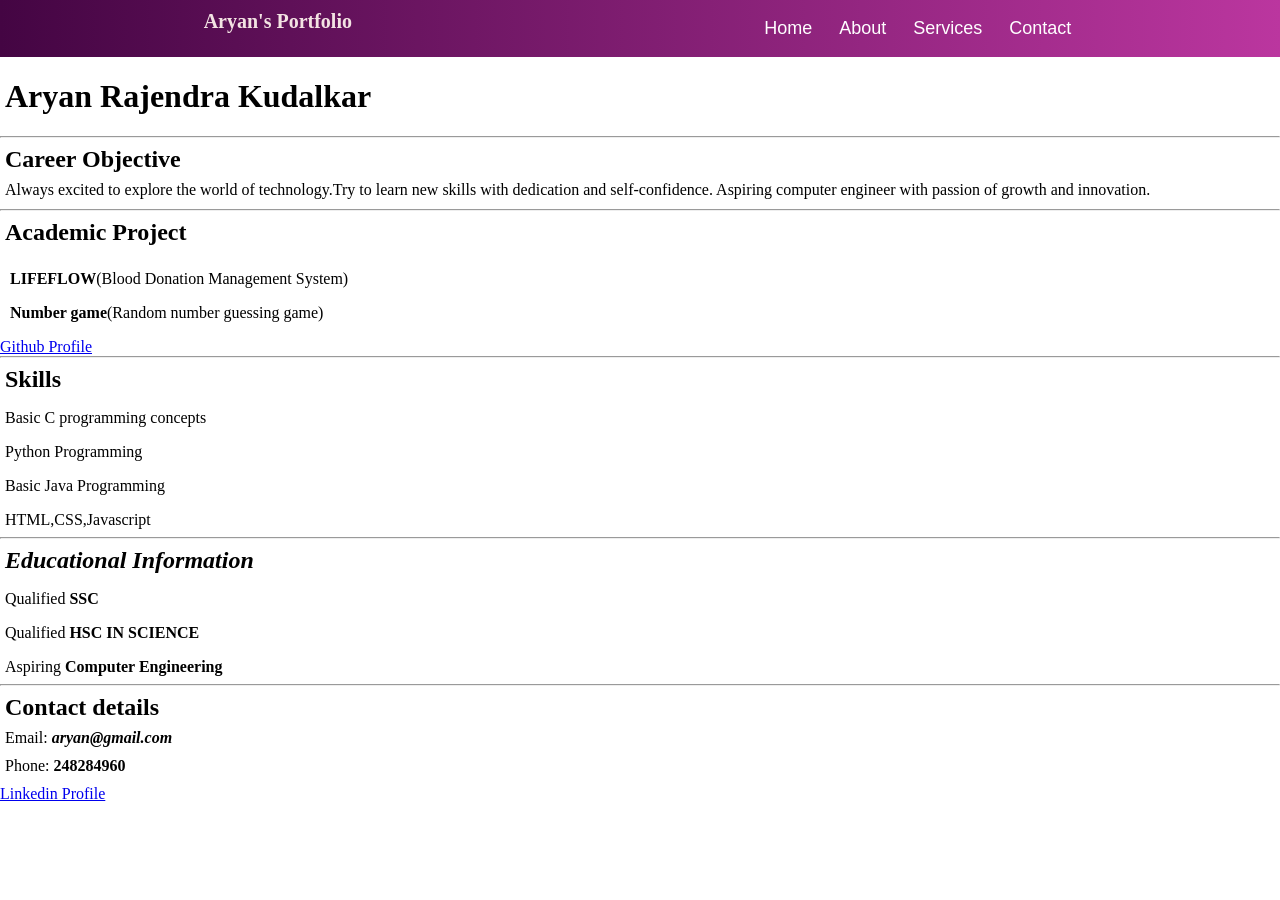
==== about.html @ 8495650d "First commit" ====
<!DOCTYPE html>
<html lang="en">

<head>
    <meta charset="UTF-8">
    <meta name="viewport" content="width=device-width, initial-scale=1.0">
    <title>RESUME</title>
    <style>
         * {
            margin: 0;
            padding: 0;
        }

        nav {
            display: flex;
            justify-content: space-around;
            padding: 10px 0;
            /*background-color: rgb(46, 10, 80);*/
            background-image: linear-gradient(to right, rgb(68, 5, 67), rgb(187, 54, 159));
            color: rgb(243, 227, 227);
            /*position: sticky;
    top: 0;*/
        }

        .logo {
            font-size: 20px;
            font-weight: bolder;
            font-family: "Edu NSW ACT Cursive", cursive;

        }

        nav ul {
            display: flex;
            gap: 17px;
            align-items: center;
        }

        nav ul li {
            list-style-type: none;
            font-size: 18px;
            font-weight: 400;
            font-family: "Oswald", sans-serif;
        }

        nav ul li a {
            color: white;
            text-decoration: none;
        }

        nav ul li a:hover {
            color: rgb(237, 179, 237);
            text-decoration: none;
            transition: all 0.5s;
        }

        
        
        h1{
            padding: 21px 5px;
            /*background-color: rgb(186, 35, 176);*/
            /*color: ;*/
        }

        h2{
            padding: 8px 5px;
        }

        p{
            padding-bottom: 10px;
            padding-left: 5px;
        }

        ol, li{
            list-style-type: decimal;
            padding: 8px 5px;
        }

        
    </style>
</head>

<body>
    <nav>
        <div class="logo">Aryan's Portfolio</div>
        <ul>
            <li><a href="/">Home</a></li>
            <li><a href="/about.html">About</a></li>
            <li><a href="/services.html">Services</a></li>
            <li><a href="/contact.html">Contact</a></li>
        </ul>
    </nav>
    <h1>Aryan Rajendra Kudalkar</h1>
    <hr>
    <h2>Career Objective</h2>
    <p>Always excited to explore the world of technology.Try to learn new skills with dedication and self-confidence.
        Aspiring computer engineer with passion of growth and innovation. </p>
    <hr>
    <h2>Academic Project</h2>
    <ol id="list">
        <li><b>LIFEFLOW</b>(Blood Donation Management System)</li>
        <li><b>Number game</b>(Random number guessing game)</li>
    </ol>
    <a href="https://github.com/AryanKudalkar" target="_main">Github Profile</a>
    <hr>
    <h2>Skills</h2>
    <ul>
        <li>Basic C programming concepts</li>
        <li>Python Programming</li>
        <li>Basic Java Programming</li>
        <li>HTML,CSS,Javascript</li>
    </ul>
    <hr>
    <h2><i><b>Educational Information</b></i></h2>
    <ul>
        <li>Qualified <b>SSC</b></li>
        <li>Qualified <b>HSC IN SCIENCE</b></li>
        <li>Aspiring <b>Computer Engineering</b></li>
    </ul>
    <hr>
    <h2>Contact details</h2>
    <p>Email: <i><b>aryan@gmail.com</b></i></p>
    <p>Phone: <b>248284960</b></p>
    <a href="https://www.linkedin.com/feed/" target="_blank">Linkedin Profile</a>



</body>

</html>
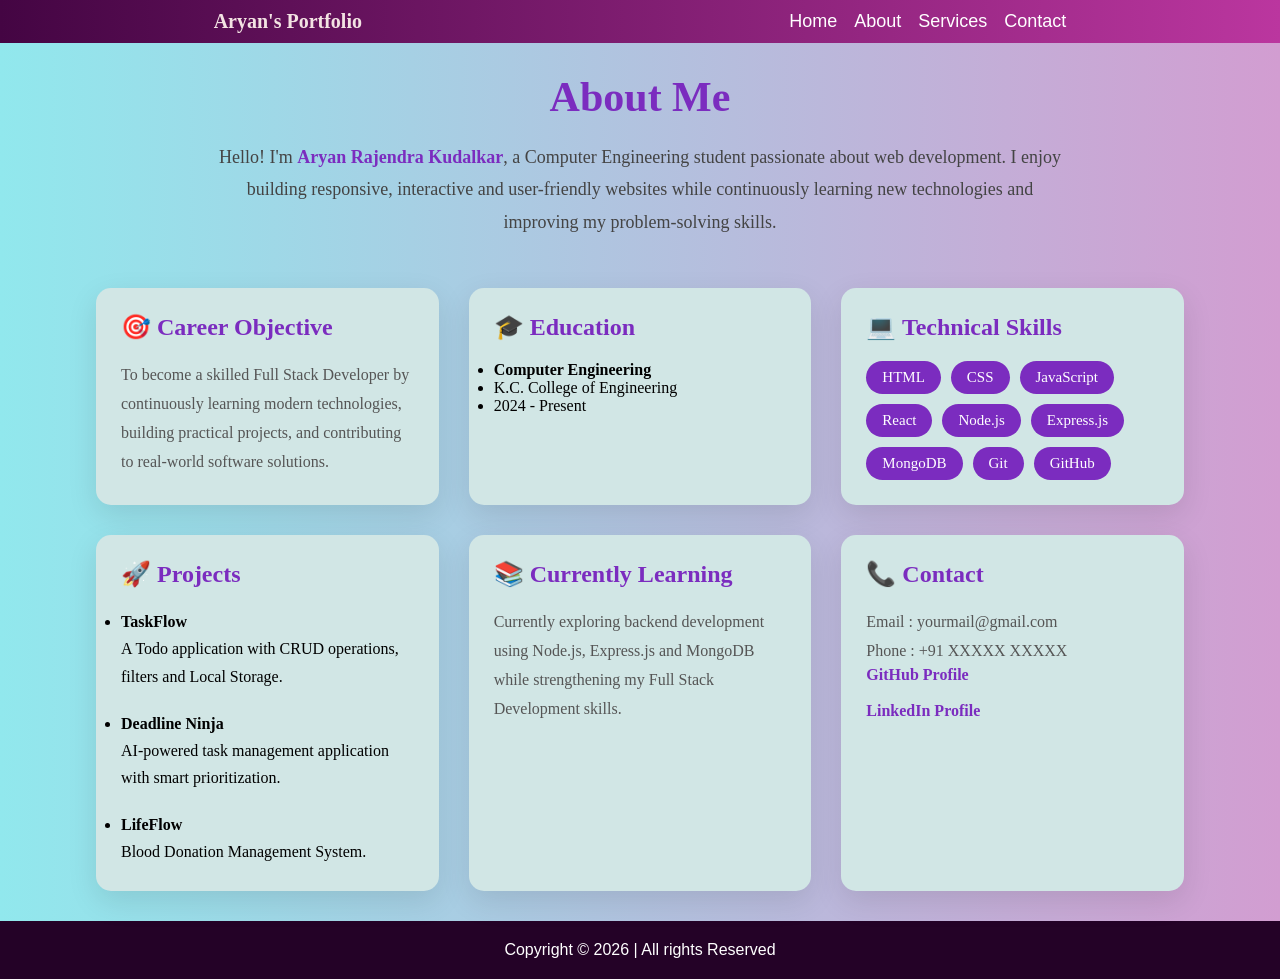
==== commit bcce41b2: "Updated some files of portfolio" ====
--- a/about.html
+++ b/about.html
@@ -1,129 +1,123 @@
-<!DOCTYPE html>
-<html lang="en">
-
-<head>
-    <meta charset="UTF-8">
-    <meta name="viewport" content="width=device-width, initial-scale=1.0">
-    <title>RESUME</title>
-    <style>
-         * {
-            margin: 0;
-            padding: 0;
-        }
-
-        nav {
-            display: flex;
-            justify-content: space-around;
-            padding: 10px 0;
-            /*background-color: rgb(46, 10, 80);*/
-            background-image: linear-gradient(to right, rgb(68, 5, 67), rgb(187, 54, 159));
-            color: rgb(243, 227, 227);
-            /*position: sticky;
-    top: 0;*/
-        }
-
-        .logo {
-            font-size: 20px;
-            font-weight: bolder;
-            font-family: "Edu NSW ACT Cursive", cursive;
-
-        }
-
-        nav ul {
-            display: flex;
-            gap: 17px;
-            align-items: center;
-        }
-
-        nav ul li {
-            list-style-type: none;
-            font-size: 18px;
-            font-weight: 400;
-            font-family: "Oswald", sans-serif;
-        }
-
-        nav ul li a {
-            color: white;
-            text-decoration: none;
-        }
-
-        nav ul li a:hover {
-            color: rgb(237, 179, 237);
-            text-decoration: none;
-            transition: all 0.5s;
-        }
-
-        
-        
-        h1{
-            padding: 21px 5px;
-            /*background-color: rgb(186, 35, 176);*/
-            /*color: ;*/
-        }
-
-        h2{
-            padding: 8px 5px;
-        }
-
-        p{
-            padding-bottom: 10px;
-            padding-left: 5px;
-        }
-
-        ol, li{
-            list-style-type: decimal;
-            padding: 8px 5px;
-        }
-
-        
-    </style>
-</head>
-
-<body>
-    <nav>
+<link rel="stylesheet" href="about.css">
+<nav>
         <div class="logo">Aryan's Portfolio</div>
         <ul>
-            <li><a href="/">Home</a></li>
-            <li><a href="/about.html">About</a></li>
-            <li><a href="/services.html">Services</a></li>
-            <li><a href="/contact.html">Contact</a></li>
+            <li><a href="./index.html">Home</a></li>
+            <li><a href="./about.html">About</a></li>
+            <li><a href="./services.html">Services</a></li>
+            <li><a href="./contact.html">Contact</a></li>
         </ul>
     </nav>
-    <h1>Aryan Rajendra Kudalkar</h1>
-    <hr>
-    <h2>Career Objective</h2>
-    <p>Always excited to explore the world of technology.Try to learn new skills with dedication and self-confidence.
-        Aspiring computer engineer with passion of growth and innovation. </p>
-    <hr>
-    <h2>Academic Project</h2>
-    <ol id="list">
-        <li><b>LIFEFLOW</b>(Blood Donation Management System)</li>
-        <li><b>Number game</b>(Random number guessing game)</li>
-    </ol>
-    <a href="https://github.com/AryanKudalkar" target="_main">Github Profile</a>
-    <hr>
-    <h2>Skills</h2>
-    <ul>
-        <li>Basic C programming concepts</li>
-        <li>Python Programming</li>
-        <li>Basic Java Programming</li>
-        <li>HTML,CSS,Javascript</li>
-    </ul>
-    <hr>
-    <h2><i><b>Educational Information</b></i></h2>
-    <ul>
-        <li>Qualified <b>SSC</b></li>
-        <li>Qualified <b>HSC IN SCIENCE</b></li>
-        <li>Aspiring <b>Computer Engineering</b></li>
-    </ul>
-    <hr>
-    <h2>Contact details</h2>
-    <p>Email: <i><b>aryan@gmail.com</b></i></p>
-    <p>Phone: <b>248284960</b></p>
-    <a href="https://www.linkedin.com/feed/" target="_blank">Linkedin Profile</a>
 
+<body>   
+<section class="about">
+    <h1>About Me</h1>
+    
 
+    <p class="intro">
+        Hello! I'm <span>Aryan Rajendra Kudalkar</span>, a Computer Engineering
+        student passionate about web development. I enjoy building responsive,
+        interactive and user-friendly websites while continuously learning new
+        technologies and improving my problem-solving skills.
+    </p>
 
-</body>
+    <div class="about-grid">
 
-</html>+        <div class="card">
+            <h2>🎯 Career Objective</h2>
+
+            <p>
+                To become a skilled Full Stack Developer by continuously
+                learning modern technologies, building practical projects,
+                and contributing to real-world software solutions.
+            </p>
+        </div>
+
+        <div class="card">
+            <h2>🎓 Education</h2>
+
+            <ul>
+                <li><strong>Computer Engineering</strong></li>
+                <li>K.C. College of Engineering</li>
+                <li>2024 - Present</li>
+            </ul>
+        </div>
+
+        <div class="card">
+            <h2>💻 Technical Skills</h2>
+
+            <div class="skills">
+
+                <span>HTML</span>
+                <span>CSS</span>
+                <span>JavaScript</span>
+                <span>React</span>
+                <span>Node.js</span>
+                <span>Express.js</span>
+                <span>MongoDB</span>
+                <span>Git</span>
+                <span>GitHub</span>
+
+            </div>
+
+        </div>
+
+        <div class="card">
+            <h2>🚀 Projects</h2>
+
+            <ul class="project-list">
+
+                <li>
+                    <strong>TaskFlow</strong><br>
+                    A Todo application with CRUD operations, filters and Local Storage.
+                </li>
+
+                <li>
+                    <strong>Deadline Ninja</strong><br>
+                    AI-powered task management application with smart prioritization.
+                </li>
+
+                <li>
+                    <strong>LifeFlow</strong><br>
+                    Blood Donation Management System.
+                </li>
+
+            </ul>
+        </div>
+
+        <div class="card">
+            <h2>📚 Currently Learning</h2>
+
+            <p>
+                Currently exploring backend development using
+                Node.js, Express.js and MongoDB while strengthening
+                my Full Stack Development skills.
+            </p>
+        </div>
+
+        <div class="card">
+            <h2>📞 Contact</h2>
+
+            <p>Email : yourmail@gmail.com</p>
+            <p>Phone : +91 XXXXX XXXXX</p>
+
+            <a href="https://github.com/aryankudalkar77" target="_blank">
+                GitHub Profile
+            </a>
+
+            <br><br>
+
+            <a href="https://www.linkedin.com/in/aryan-kudalkar-328397362/" target="_blank">
+                LinkedIn Profile
+            </a>
+
+        </div>
+
+    </div>
+
+</section>
+
+<footer>
+        Copyright &copy; 2026 | All rights Reserved
+    </footer>
+</body> 
--- a/about.css
+++ b/about.css
@@ -0,0 +1,149 @@
+/*About.html*/
+* {
+    margin: 0;
+    padding: 0;
+}
+
+nav {
+    display: flex;
+    justify-content: space-around;
+    padding: 10px 0;
+    /*background-color: rgb(46, 10, 80);*/
+    background-image: linear-gradient(to right, rgb(68, 5, 67), rgb(187, 54, 159));
+    color: rgb(243, 227, 227);
+    /*position: sticky;
+    top: 0;*/
+}
+
+.logo {
+    font-size: 20px;
+    font-weight: bolder;
+    font-family: "Edu NSW ACT Cursive", cursive;
+
+}
+
+nav ul {
+    display: flex;
+    gap: 17px;
+    align-items: center;
+}
+
+nav ul li {
+    list-style-type: none;
+    font-size: 18px;
+    font-weight: 400;
+    font-family: "Oswald", sans-serif;
+}
+
+nav ul li a{
+    color: white;
+    text-decoration: none;
+}
+
+nav ul li a:hover{
+    color: rgb(237, 179, 237);
+    text-decoration: none;
+    transition: all 0.5s;
+}
+
+body{
+    background-image: linear-gradient(to right, rgb(145, 232, 237), rgb(210, 157, 209));
+}
+
+
+
+.about{
+    width:85%;
+    margin:30px auto;
+}
+
+.about h1{
+    text-align:center;
+    font-size:42px;
+    margin-bottom:20px;
+    color:#7b2cbf;
+}
+
+.intro{
+    max-width:850px;
+    margin:0 auto 50px;
+    text-align:center;
+    line-height:1.8;
+    font-size:18px;
+    color:#444;
+}
+
+.intro span{
+    color:#7b2cbf;
+    font-weight:bold;
+}
+
+.about-grid{
+    display:grid;
+    grid-template-columns:repeat(auto-fit,minmax(320px,1fr));
+    gap:30px;
+}
+
+.card{
+    background: rgb(209 230 229);
+    padding:25px;
+    border-radius:15px;
+    box-shadow:0 10px 30px rgba(0,0,0,.1);
+    transition:.3s;
+}
+
+.card:hover{
+    transform:translateY(-8px);
+}
+
+.card h2{
+    color:#7b2cbf;
+    margin-bottom:20px;
+}
+
+.card p{
+    line-height:1.8;
+    color:#555;
+}
+
+.skills{
+    display:flex;
+    flex-wrap:wrap;
+    gap:10px;
+}
+
+.skills span{
+    background:#7b2cbf;
+    color:white;
+    padding:8px 16px;
+    border-radius:50px;
+    font-size:15px;
+}
+
+.project-list{
+    display:flex;
+    flex-direction:column;
+    gap:20px;
+}
+
+.project-list li{
+    line-height:1.7;
+}
+
+.card a{
+    text-decoration:none;
+    color:#7b2cbf;
+    font-weight:bold;
+}
+
+.card a:hover{
+    text-decoration:underline;
+}
+
+footer{
+    background-color: rgb(36, 2, 39);
+    padding: 20px;
+    color: white;
+    text-align: center;
+    font-family: Arial, Helvetica, sans-serif;
+}
